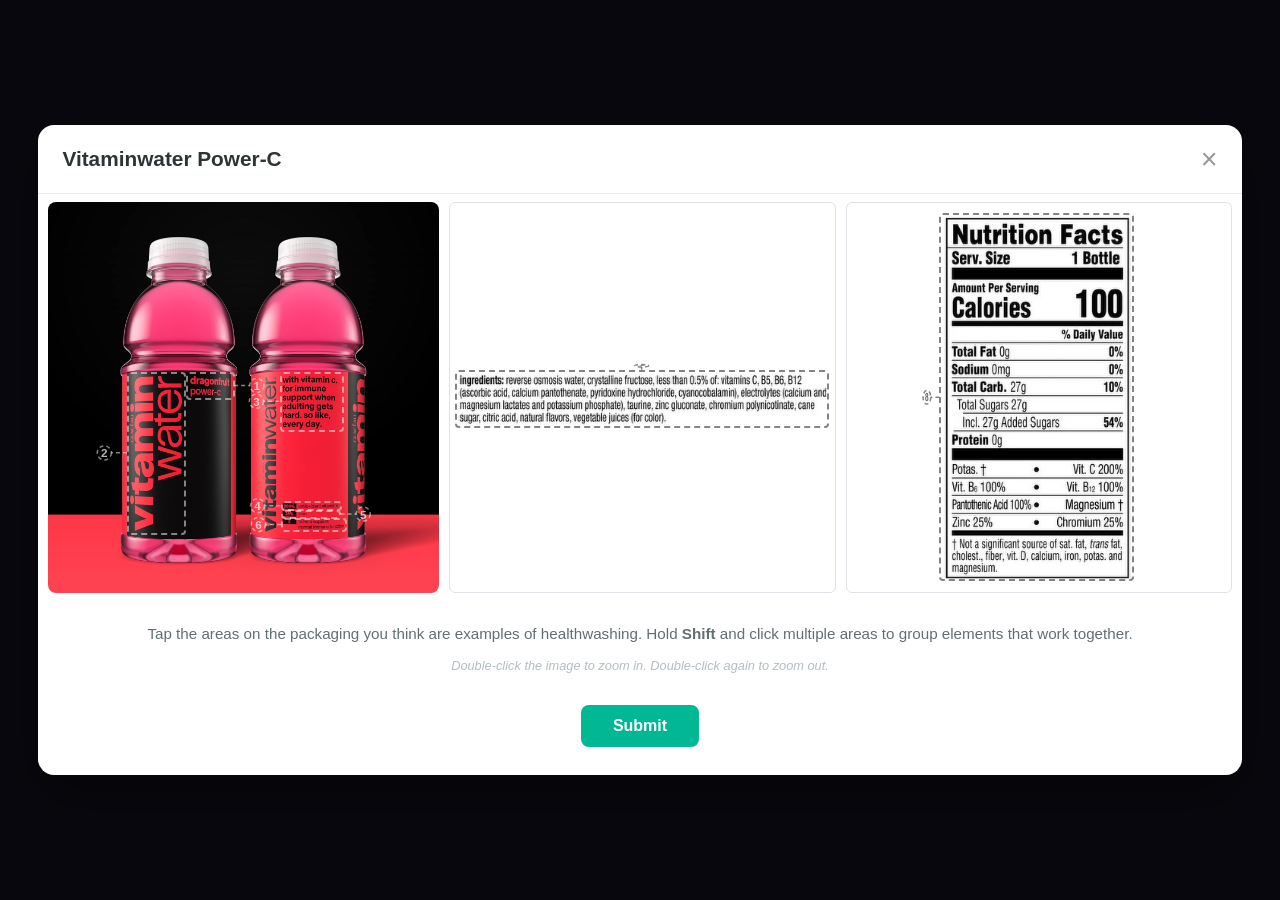
==== vitaminwater-modal.html @ a672d449 "added annotations for skinny pop and citation formatting" ====
<!DOCTYPE html>
<html lang="en">
<head>
  <meta charset="UTF-8">
  <meta name="viewport" content="width=device-width, initial-scale=1.0">
  <title>Vitaminwater Modal — Preserved Snapshot</title>
  <style>
    /* ─── VITAMINWATER MODAL — FROZEN SNAPSHOT — DO NOT EDIT ─── */
    * { margin: 0; padding: 0; box-sizing: border-box; }
    body {
      min-height: 100vh;
      font-family: 'Segoe UI', Tahoma, Geneva, Verdana, sans-serif;
      background: #1a1a2e;
      display: flex;
      justify-content: center;
      align-items: center;
    }

    .modal-overlay {
      position: fixed;
      top: 0; left: 0;
      width: 100%;
      height: 100%;
      background: rgba(0, 0, 0, 0.7);
      display: flex;
      justify-content: center;
      align-items: center;
      z-index: 1000;
      backdrop-filter: blur(4px);
      transition: opacity 0.3s ease;
    }
    .modal-overlay.hidden { display: none; }
    .hidden { display: none; }

    .modal-content {
      background: #ffffff;
      border-radius: 16px;
      width: 94%;
      max-width: 1400px;
      max-height: 90vh;
      display: flex;
      flex-direction: column;
      box-shadow: 0 20px 60px rgba(0, 0, 0, 0.4);
      animation: modal-enter 0.3s ease;
    }
    @keyframes modal-enter {
      from { opacity: 0; transform: translateY(30px) scale(0.95); }
      to { opacity: 1; transform: translateY(0) scale(1); }
    }

    .modal-header {
      display: flex;
      justify-content: space-between;
      align-items: center;
      padding: 20px 24px;
      border-bottom: 1px solid #e8e8e8;
    }
    .modal-header h2 { font-size: 1.3rem; color: #2d3436; font-weight: 700; }
    .modal-close-btn {
      background: none; border: none; font-size: 1.8rem;
      cursor: pointer; color: #999; line-height: 1; transition: color 0.2s;
    }
    .modal-close-btn:hover { color: #333; }

    .modal-body {
      padding: 16px 24px 24px;
      flex: 1 1 auto;
      min-height: 0;
      overflow-y: auto;
      margin-top: 8px;
    }
    .modal-body.hidden { display: none; }
    .modal-instructions { text-align: center; color: #636e72; font-size: 0.95rem; margin-bottom: 16px; }
    .modal-footer { padding: 16px 0 4px; display: flex; justify-content: center; }
    .btn {
      padding: 12px 32px; border: none; border-radius: 8px;
      font-size: 1rem; font-weight: 600; cursor: pointer; transition: all 0.2s ease;
    }
    .btn-submit { background: #00b894; color: white; }
    .btn-submit:hover { background: #00a381; transform: translateY(-1px); box-shadow: 0 4px 12px rgba(0, 184, 148, 0.4); }

    .images-row {
      display: flex;
      gap: 10px;
      align-items: stretch;
      flex-shrink: 0;
      user-select: none;
      -webkit-user-select: none;
      padding: 0 10px;
      margin-top: 8px;
      margin-bottom: 8px;
      overflow: hidden;
    }
    .modal-splitter {
      height: 6px; margin: 0 10px 4px; border-radius: 3px;
      background: linear-gradient(to right, #eceff1, #dfe6e9);
      cursor: row-resize; flex-shrink: 0;
    }
    .modal-splitter.hidden { display: none; }

    .extra-images { display: flex; gap: 10px; flex: 2; min-width: 0; }
    .extra-img-wrapper {
      position: relative; flex: 1; min-width: 0; overflow: hidden;
      border-radius: 6px; border: 1px solid #dee2e6; cursor: default;
      display: flex; align-items: center; justify-content: center;
    }
    .extra-img-wrapper.zoomed { cursor: grab; }
    .extra-img-wrapper.zoomed:active { cursor: grabbing; }
    .extra-img-wrapper.in-reveal .hotspot { pointer-events: none; }
    .extra-zoom-inner {
      position: relative; flex-shrink: 0; max-width: 100%; max-height: 100%;
      transition: transform 0.3s ease; transform-origin: center center;
    }
    .extra-zoom-inner img {
      width: 100%; height: auto; max-height: min(380px, 50vh);
      display: block; object-fit: contain; vertical-align: bottom;
      -webkit-user-drag: none; pointer-events: none;
    }
    .extra-zoom-inner .hotspot {
      position: absolute;
      border: 2px dashed rgba(80, 80, 80, 0.7);
      border-radius: 4px;
      background: transparent;
      cursor: pointer;
      transition: all 0.2s ease;
    }
    .extra-zoom-inner .hotspot.selected { background: rgba(231, 76, 60, 0.2); border-color: #e74c3c; border-style: solid; }
    .extra-zoom-inner .hotspot.grouping { background: rgba(142, 68, 173, 0.2); border: 2px dashed #8e44ad; animation: group-pulse 1s ease infinite; }
    .extra-zoom-inner .hotspot.grouped { background: rgba(142, 68, 173, 0.25); border: 2px solid #8e44ad; }
    .extra-zoom-inner .hotspot:hover,
    .extra-zoom-inner .hotspot.hovered,
    .extra-zoom-inner .hotspot.selected.hovered,
    .extra-zoom-inner .hotspot.grouped.hovered,
    .extra-zoom-inner .hotspot.selected.grouped.hovered {
      background: rgba(200, 170, 0, 0.25);
      border-color: rgba(180, 150, 0, 0.9);
    }
    .extra-zoom-inner .hotspot.selected.grouped {
      background: linear-gradient(135deg, rgba(231, 76, 60, 0.25) 50%, rgba(142, 68, 173, 0.25) 50%);
      border: 2px solid;
      border-image: linear-gradient(135deg, #e74c3c 50%, #8e44ad 50%) 1;
    }
    .extra-zoom-inner .leader-overlay {
      position: absolute; top: 0; left: 0; width: 100%; height: 100%;
      pointer-events: none; z-index: 2;
    }
    .extra-zoom-inner .leader-line { stroke: rgba(80, 80, 80, 0.7); }
    .extra-zoom-inner .leader-line.hovered { stroke: rgba(180, 150, 0, 0.9); }
    .extra-zoom-inner .leader-number circle { fill: transparent; stroke: rgba(80, 80, 80, 0.7); }
    .extra-zoom-inner .leader-number text { fill: rgba(60, 60, 60, 0.85); }
    .extra-zoom-inner .leader-number.hovered circle { stroke: rgba(180, 150, 0, 0.9); }
    .extra-zoom-inner .leader-number.hovered text { fill: rgba(150, 120, 0, 1); }
    .extra-zoom-inner .leader-line.grouping,
    .extra-zoom-inner .leader-line.grouped { stroke: #8e44ad; }
    .extra-zoom-inner .leader-number.grouping circle,
    .extra-zoom-inner .leader-number.grouped circle { fill: rgba(142, 68, 173, 0.45); stroke: #8e44ad; }
    .extra-zoom-inner .leader-number.grouping text,
    .extra-zoom-inner .leader-number.grouped text { fill: #fff; }

    .reasoning-area { margin-top: 16px; }
    .reasoning-entry { display: flex; align-items: flex-start; gap: 10px; margin-bottom: 10px; animation: reason-in 0.25s ease; }
    @keyframes reason-in { from { opacity: 0; transform: translateY(-8px); } to { opacity: 1; transform: translateY(0); } }
    .reasoning-entry .reason-label {
      flex-shrink: 0; width: 48px; height: 28px; border-radius: 14px;
      background: rgba(231, 76, 60, 0.15); border: 2px solid #e74c3c;
      color: #e74c3c; font-size: 0.75rem; font-weight: 700;
      display: flex; align-items: center; justify-content: center; margin-top: 4px;
    }
    .reasoning-entry textarea {
      flex: 1; background: #f8f9fa; border: 1px solid #dee2e6; border-radius: 6px;
      padding: 8px 10px; font-family: 'Segoe UI', sans-serif; font-size: 0.85rem;
      color: #2d3436; resize: vertical; min-height: 36px; max-height: 120px; transition: border-color 0.2s;
    }
    .reasoning-entry textarea:focus { outline: none; border-color: #e74c3c; }
    .reasoning-entry textarea::placeholder { color: #b2bec3; }
    .reasoning-entry.group-entry .reason-label {
      width: 48px; height: 28px; padding: 0 4px; border-radius: 14px;
      background: rgba(142, 68, 173, 0.15); border-color: #8e44ad; color: #8e44ad; font-size: 0.7rem; white-space: nowrap;
    }
    .reasoning-entry.group-entry textarea:focus { border-color: #8e44ad; }

    .zoom-hint { text-align: center; color: #b2bec3; font-size: 0.8rem; margin-bottom: 8px; font-style: italic; }
    .image-container {
      position: relative; flex: 1; min-width: 0; overflow: hidden;
      border-radius: 8px; cursor: default;
    }
    .image-container.zoomed { cursor: grab; }
    .image-container.zoomed:active { cursor: grabbing; }
    .image-container.in-reveal .hotspot { pointer-events: none; }
    .zoom-inner {
      position: relative;
      transition: transform 0.3s ease;
      transform-origin: center center;
      overflow: hidden;
    }
    .image-container img {
      width: 100%; height: auto; display: block;
      -webkit-user-drag: none; pointer-events: none;
    }
    .hotspot {
      position: absolute;
      border: 2px dashed rgba(255, 255, 255, 0.5);
      border-radius: 4px;
      cursor: pointer;
      transition: all 0.2s ease;
      background: transparent;
    }
    .hotspot.selected { background: rgba(231, 76, 60, 0.3); border: 2px solid #e74c3c; box-shadow: 0 0 8px rgba(231, 76, 60, 0.4); }
    .hotspot.reveal-highlight { box-shadow: 0 0 10px rgba(255, 220, 0, 0.8); }
    .hotspot.grouping { background: rgba(142, 68, 173, 0.2); border: 2px dashed #8e44ad; animation: group-pulse 1s ease infinite; }
    .hotspot.grouped { background: rgba(142, 68, 173, 0.25); border: 2px solid #8e44ad; box-shadow: 0 0 8px rgba(142, 68, 173, 0.4); }
    .hotspot.selected.grouped {
      background: linear-gradient(135deg, rgba(231, 76, 60, 0.25) 50%, rgba(142, 68, 173, 0.25) 50%);
      border: 2px solid;
      border-image: linear-gradient(135deg, #e74c3c 50%, #8e44ad 50%) 1;
      box-shadow: 0 0 6px rgba(231, 76, 60, 0.4), 0 0 12px rgba(142, 68, 173, 0.4);
    }
    .hotspot:hover,
    .hotspot.hovered,
    .hotspot.selected.hovered,
    .hotspot.grouped.hovered,
    .hotspot.selected.grouped.hovered {
      background: rgba(255, 255, 0, 0.15);
      border-color: rgba(255, 255, 0, 0.7);
    }
    @keyframes group-pulse {
      0%, 100% { border-color: #8e44ad; background: rgba(142, 68, 173, 0.15); }
      50% { border-color: #9b59b6; background: rgba(142, 68, 173, 0.35); }
    }
    .leader-overlay {
      position: absolute; top: 0; left: 0; width: 100%; height: 100%;
      pointer-events: none; overflow: visible; z-index: 40;
    }
    .leader-line { stroke: rgba(255, 255, 255, 0.5); stroke-width: 1.5; stroke-dasharray: 4 3; transition: stroke 0.2s ease; }
    .leader-line.hovered { stroke: rgba(255, 255, 0, 0.7); }
    .leader-line.selected { stroke: #e74c3c; }
    .leader-line.reveal-highlight { stroke: rgba(255, 220, 0, 0.95); }
    .leader-line.selected.grouped,
    .leader-line.grouping,
    .leader-line.grouped { stroke: #8e44ad; }
    .leader-number { pointer-events: auto; cursor: pointer; transition: all 0.2s ease; }
    .leader-number circle { fill: transparent; stroke: rgba(255, 255, 255, 0.5); stroke-width: 1.5; stroke-dasharray: 4 3; transition: all 0.2s ease; }
    .leader-number text { fill: rgba(255, 255, 255, 0.7); font-size: 3px; font-weight: 700; font-family: 'Segoe UI', sans-serif; text-anchor: middle; dominant-baseline: central; transition: fill 0.2s ease; }
    .leader-number.hovered circle { stroke: rgba(255, 255, 0, 0.7); }
    .leader-number.hovered text { fill: rgba(255, 255, 0, 0.9); }
    .leader-number.selected circle { fill: rgba(231, 76, 60, 0.5); stroke: #e74c3c; stroke-dasharray: none; }
    .leader-number.selected text { fill: #fff; }
    .leader-number.reveal-highlight circle { stroke: rgba(255, 220, 0, 0.95); }
    .leader-number.reveal-highlight text { fill: rgba(255, 220, 0, 1); }
    .leader-number.grouping circle { fill: rgba(142, 68, 173, 0.4); stroke: #8e44ad; stroke-dasharray: none; }
    .leader-number.grouping text { fill: #fff; }
    .leader-number.grouped circle { fill: rgba(142, 68, 173, 0.5); stroke: #8e44ad; stroke-dasharray: none; }
    .leader-number.grouped text { fill: #fff; }
    .leader-line.hovered { stroke: rgba(255, 255, 0, 0.9); }
    .leader-number.hovered circle { fill: rgba(255, 255, 0, 0.5); stroke: rgba(255, 255, 0, 0.9); }
    .leader-number.hovered text { fill: rgba(255, 255, 0, 1); }
    .leader-number.selected.grouped circle { fill: rgba(142, 68, 173, 0.4); stroke: #e74c3c; stroke-dasharray: none; }
    .leader-number.selected.grouped text { fill: #fff; }

    .reveal-columns { display: flex; gap: 16px; margin-top: 16px; }
    .reveal-col { flex: 1; min-width: 0; }
    .reveal-col-title { font-size: 0.8rem; font-weight: 700; text-transform: uppercase; letter-spacing: 0.5px; padding-bottom: 8px; margin-bottom: 10px; border-bottom: 2px solid #e8e8e8; }
    .reveal-col-title.user-title { color: #e74c3c; border-color: #e74c3c; }
    .reveal-col-title.our-title { color: #0984e3; border-color: #0984e3; }
    .reveal-entry { display: flex; align-items: flex-start; gap: 10px; padding: 10px 12px; margin-bottom: 8px; border-radius: 8px; background: #f8f9fa; border: 1px solid #eee; cursor: default; transition: background 0.2s ease, border-color 0.2s ease; }
    .reveal-entry:hover { background: #fffde7; border-color: #f0e68c; }
    .reveal-entry-label { flex-shrink: 0; width: 48px; height: 28px; border-radius: 14px; background: rgba(231, 76, 60, 0.12); border: 2px solid #e74c3c; color: #e74c3c; font-size: 0.75rem; font-weight: 700; display: flex; align-items: center; justify-content: center; }
    .reveal-col:last-child .reveal-entry-label { background: rgba(9, 132, 227, 0.1); border-color: #0984e3; color: #0984e3; }
    .reveal-entry-label.group { width: 48px; min-width: 48px; padding: 0 4px; font-size: 0.7rem; background: rgba(142, 68, 173, 0.12); border-color: #8e44ad; color: #8e44ad; }
    .reveal-col:last-child .reveal-entry-label.group { background: rgba(9, 132, 227, 0.08); border-color: #0984e3; color: #0984e3; }
    .reveal-entry-text { flex: 1; min-width: 0; }
    .reveal-entry-text p { color: #2d3436; font-size: 0.85rem; line-height: 1.5; margin: 0; }
    .reveal-entry-text .no-reason { color: #b2bec3; font-style: italic; }
    .reveal-citation { display: inline-block; margin-top: 6px; font-size: 0.78rem; color: #0984e3; text-decoration: none; font-weight: 600; }
    .reveal-citation:hover { text-decoration: underline; }
    .reveal-citation-dropdown { margin-top: 8px; }
    .reveal-citation-toggle { background: none; border: none; padding: 0; font-size: 0.82rem; color: #636e72; cursor: pointer; display: flex; align-items: center; gap: 4px; }
    .reveal-citation-toggle:hover { color: #0984e3; }
    .reveal-citation-toggle .arrow { transition: transform 0.2s; }
    .reveal-citation-dropdown.expanded .reveal-citation-toggle .arrow { transform: rotate(90deg); }
    .reveal-citation-content { display: none; margin-top: 6px; padding-left: 14px; font-size: 0.72rem; color: #636e72; line-height: 1.5; }
    .reveal-citation-dropdown.expanded .reveal-citation-content { display: block; }
    .reveal-citation-content a { color: #0984e3; text-decoration: none; }
    .reveal-citation-content a:hover { text-decoration: underline; }
    .reveal-empty { color: #636e72; font-size: 0.85rem; text-align: center; padding: 16px 0; font-style: italic; }
    .reveal-summary { background: #fff3e0; border-left: 4px solid #e17055; border-radius: 8px; padding: 14px 18px; margin-top: 16px; margin-bottom: 8px; font-size: 0.9rem; color: #2d3436; line-height: 1.5; }
  </style>
</head>
<body>
  <p id="closed-message" class="hidden" style="position:fixed;top:50%;left:50%;transform:translate(-50%,-50%);color:#fff;font-size:1.1rem;">Modal closed. <a href="vitaminwater-modal.html" style="color:#00b894;">Refresh</a> to reopen.</p>
  <div id="product-modal" class="modal-overlay">
    <div class="modal-content">
      <div class="modal-header">
        <h2 id="modal-product-name">Vitaminwater Power-C</h2>
        <button id="modal-close" class="modal-close-btn">&times;</button>
      </div>
      <div class="images-row">
        <div id="image-container" class="image-container">
          <div id="zoom-inner" class="zoom-inner">
            <img id="modal-image" src="assets/products/vitaminwater/71EdjN9TJKL._SL1500_.jpg" alt="Product packaging" />
          </div>
        </div>
        <div id="extra-images" class="extra-images"></div>
      </div>
      <div id="modal-splitter" class="modal-splitter hidden"></div>
      <div id="phase-select" class="modal-body">
        <p class="modal-instructions">Tap the areas on the packaging you think are examples of healthwashing. Hold <strong>Shift</strong> and click multiple areas to group elements that work together.</p>
        <p class="zoom-hint">Double-click the image to zoom in. Double-click again to zoom out.</p>
        <div id="reasoning-area" class="reasoning-area"></div>
        <div class="modal-footer">
          <button id="btn-submit" class="btn btn-submit">Submit</button>
        </div>
      </div>
      <div id="phase-reveal" class="modal-body hidden">
        <div class="reveal-columns">
          <div class="reveal-col">
            <div class="reveal-col-title user-title">Your Analysis</div>
            <div id="reveal-user" class="reveal-col-body"></div>
          </div>
          <div class="reveal-col">
            <div class="reveal-col-title our-title">Our Analysis</div>
            <div id="reveal-ours" class="reveal-col-body"></div>
          </div>
        </div>
        <div id="reveal-summary" class="reveal-summary"></div>
        <div class="modal-footer">
          <button id="btn-continue" class="btn btn-submit">Close</button>
        </div>
      </div>
    </div>
  </div>

  <script>
    /* ─── VITAMINWATER MODAL — FROZEN SNAPSHOT — DO NOT EDIT ─── */
    (function() {
      const productData = {
        id: 'vitaminwater',
        name: 'Vitaminwater Power-C',
        images: {
          front: 'assets/products/vitaminwater/71EdjN9TJKL._SL1500_.jpg',
          ingredients: 'assets/products/vitaminwater/00786162010001_577.jpeg',
          nutrition: 'assets/products/vitaminwater/00786162010001_874.jpeg'
        },
        ourPicks: [3, 4, 5, 6, 7, 8],
        explanations: {
          3: '"Immune support" is a structure/function claim that doesn\'t require FDA pre-market approval, letting Vitaminwater highlight added vitamins without independent verification, drawing attention to select nutrients rather than the drink\'s overall nutritional content.',
          5: '"Antioxidant" functions as a buzzword here. Vitamin C is already an antioxidant, so the phrase creates a stronger health impression without actually adding new information.',
          6: 'The smiley face paired with "helps support normal immune function" visually reinforces a vague, unquantifiable claim, showing the product relies on positive connotations rather than scientific validation.',
          7: 'Fancy technical terms like "reverse osmosis water" and "crystalline fructose" for simple ingredients like water and sugar add confusion and imply sophistication, further obscuring the nutritional landscape.'
        },
        ourGroups: [{
          ids: [4, 5, 8],
          explanation: 'Prominent micronutrient labeling draws away from primary nutritional content — 27g of carbs, all added sugar (54% DV) — creating a health halo where consumers see the drink as healthy despite high sugar.'
        }],
        citations: { 3: 'https://www.fda.gov/regulatory-information/search-fda-guidance-documents/small-entity-compliance-guide-structurefunction-claims' },
        summary: ''
      };

      const hotspotsData = {
        front: [
          { id: 'dragonfruit-power-c', left: 35.1, top: 43.3, width: 12.5, height: 7.2 },
          { id: 'vitamin-water', left: 20.2, top: 43.3, width: 15.1, height: 41.7 },
          { id: 'immune-support', left: 59.1, top: 43.3, width: 16.5, height: 15.3 },
          { id: 'vitamin-c', left: 59.4, top: 76.4, width: 15.6, height: 2.5 },
          { id: 'zinc', left: 59.4, top: 78.7, width: 15.4, height: 2.2 },
          { id: 'immune function', left: 59.6, top: 80.6, width: 16.8, height: 3.7 }
        ],
        ingredients: [{ id: 'ingredients', left: 1.3, top: 9.7, width: 97.2, height: 82.8 }],
        nutrition: [{ id: 'nutrition', left: 3.9, top: 1.3, width: 90.4, height: 97 }]
      };

      const state = {
        selectedHotspots: new Set(),
        individualSelections: new Set(),
        userReasons: {},
        selectionGroups: [],
        pendingGroup: [],
        groupCounter: 0,
        hotspotGroupMap: {},
        allHotspotRefs: [],
        inReveal: false,
        zoomed: false,
        panState: null,
        imagesRowNaturalHeight: null
      };

      const modalEl = document.getElementById('product-modal');
      const modalNameEl = document.getElementById('modal-product-name');
      const modalCloseBtn = document.getElementById('modal-close');
      const phaseSelect = document.getElementById('phase-select');
      const phaseReveal = document.getElementById('phase-reveal');
      const imageContainer = document.getElementById('image-container');
      const imagesRow = document.querySelector('.images-row');
      const splitter = document.getElementById('modal-splitter');
      const modalImage = document.getElementById('modal-image');
      const btnSubmit = document.getElementById('btn-submit');
      const btnContinue = document.getElementById('btn-continue');
      const revealUser = document.getElementById('reveal-user');
      const revealOurs = document.getElementById('reveal-ours');
      const revealSummary = document.getElementById('reveal-summary');
      const reasoningArea = document.getElementById('reasoning-area');

      function setupZoom() {
        const inner = document.getElementById('zoom-inner');
        imageContainer.addEventListener('dblclick', (e) => {
          e.preventDefault();
          if (e.target.closest('.hotspot')) return;
          state.zoomed = !state.zoomed;
          if (state.zoomed) {
            const rect = imageContainer.getBoundingClientRect();
            inner.style.transformOrigin = `${(e.clientX - rect.left) / rect.width * 100}% ${(e.clientY - rect.top) / rect.height * 100}%`;
            inner.style.transform = 'scale(2.5)';
            imageContainer.classList.add('zoomed');
          } else {
            inner.style.transform = 'scale(1)';
            inner.style.transformOrigin = 'center center';
            imageContainer.classList.remove('zoomed');
          }
        });
        imageContainer.addEventListener('mousedown', (e) => {
          if (!state.zoomed || e.target.closest('.hotspot')) return;
          e.preventDefault();
          state.panState = { startX: e.clientX, startY: e.clientY, origOrigin: inner.style.transformOrigin };
        });
        window.addEventListener('mousemove', (e) => {
          if (!state.panState) return;
          const rect = imageContainer.getBoundingClientRect();
          const dx = (e.clientX - state.panState.startX) / rect.width * 100;
          const dy = (e.clientY - state.panState.startY) / rect.height * 100;
          const orig = state.panState.origOrigin.split(' ');
          inner.style.transformOrigin = `${parseFloat(orig[0]) - dx}% ${parseFloat(orig[1]) - dy}%`;
          state.panState.startX = e.clientX;
          state.panState.startY = e.clientY;
          state.panState.origOrigin = inner.style.transformOrigin;
        });
        window.addEventListener('mouseup', () => { state.panState = null; });
      }

      function setupExtraZoom(wrapper, inner) {
        let zoomed = false, panState = null;
        wrapper.addEventListener('dblclick', (e) => {
          e.preventDefault();
          if (e.target.closest('.hotspot')) return;
          zoomed = !zoomed;
          if (zoomed) {
            const rect = wrapper.getBoundingClientRect();
            inner.style.transformOrigin = `${(e.clientX - rect.left) / rect.width * 100}% ${(e.clientY - rect.top) / rect.height * 100}%`;
            inner.style.transform = 'scale(2.5)';
            wrapper.classList.add('zoomed');
          } else {
            inner.style.transform = 'scale(1)';
            inner.style.transformOrigin = 'center center';
            wrapper.classList.remove('zoomed');
          }
        });
        wrapper.addEventListener('mousedown', (e) => {
          if (!zoomed || e.target.closest('.hotspot')) return;
          e.preventDefault();
          panState = { startX: e.clientX, startY: e.clientY, origOrigin: inner.style.transformOrigin };
        });
        const onMove = (e) => {
          if (!panState) return;
          const rect = wrapper.getBoundingClientRect();
          const dx = (e.clientX - panState.startX) / rect.width * 100;
          const dy = (e.clientY - panState.startY) / rect.height * 100;
          const orig = panState.origOrigin.split(' ');
          inner.style.transformOrigin = `${parseFloat(orig[0]) - dx}% ${parseFloat(orig[1]) - dy}%`;
          panState.startX = e.clientX;
          panState.startY = e.clientY;
          panState.origOrigin = inner.style.transformOrigin;
        };
        window.addEventListener('mousemove', onMove);
        window.addEventListener('mouseup', () => { panState = null; });
      }

      function buildHotspots(hotspots) {
        const zoomInner = document.getElementById('zoom-inner');
        zoomInner.querySelectorAll('.hotspot').forEach(el => el.remove());
        const oldSvg = zoomInner.querySelector('.leader-overlay');
        if (oldSvg) oldSvg.remove();
        state.zoomed = false;
        zoomInner.style.transform = 'scale(1)';
        zoomInner.style.transformOrigin = 'center center';
        imageContainer.classList.remove('zoomed');

        const NS = 'http://www.w3.org/2000/svg';
        const svg = document.createElementNS(NS, 'svg');
        svg.classList.add('leader-overlay');
        svg.setAttribute('viewBox', '0 0 100 100');
        svg.setAttribute('preserveAspectRatio', 'none');
        const r = 1.8, lineLen = 4, placed = [];

        hotspots.forEach((hs, index) => {
          const div = document.createElement('div');
          div.className = 'hotspot';
          div.dataset.id = hs.id;
          div.style.cssText = `left:${hs.left}%;top:${hs.top}%;width:${hs.width}%;height:${hs.height}%`;
          div.addEventListener('click', (e) => { if (!state.inReveal) { e.stopPropagation(); handleHotspotClick(hs.id, index, e); } });
          div.addEventListener('mouseenter', () => {
            if (state.inReveal) return;
            const ln = svg.querySelector(`.leader-line[data-index="${index}"]`);
            const nm = svg.querySelector(`.leader-number[data-index="${index}"]`);
            if (ln) ln.classList.add('hovered');
            if (nm) nm.classList.add('hovered');
          });
          div.addEventListener('mouseleave', () => {
            const ln = svg.querySelector(`.leader-line[data-index="${index}"]`);
            const nm = svg.querySelector(`.leader-number[data-index="${index}"]`);
            if (ln) ln.classList.remove('hovered');
            if (nm) nm.classList.remove('hovered');
          });
          zoomInner.appendChild(div);
          state.allHotspotRefs.push({ id: hs.id, el: div, container: zoomInner });

          const cx = hs.left + hs.width / 2, cy = hs.top + hs.height / 2;
          const candidates = [
            { nx: hs.left - lineLen - r, ny: cy, lx: hs.left, ly: cy },
            { nx: hs.left + hs.width + lineLen + r, ny: cy, lx: hs.left + hs.width, ly: cy },
            { nx: cx, ny: hs.top - lineLen - r, lx: cx, ly: hs.top },
            { nx: cx, ny: hs.top + hs.height + lineLen + r, lx: cx, ly: hs.top + hs.height }
          ];
          let best = null, bestScore = -Infinity;
          for (const c of candidates) {
            if (c.nx < 1 || c.nx > 99 || c.ny < 1 || c.ny > 99) continue;
            let score = 0;
            for (const other of hotspots) {
              if (c.nx > other.left - r && c.nx < other.left + other.width + r && c.ny > other.top - r && c.ny < other.top + other.height + r) score -= 10;
            }
            for (const p of placed) {
              const dist = Math.sqrt((c.nx - p.x) ** 2 + (c.ny - p.y) ** 2);
              if (dist < 4) score -= (4 - dist) * 3;
            }
            if (best === null || score > bestScore) { best = c; bestScore = score; }
          }
          if (!best) best = candidates[0];
          placed.push({ x: best.nx, y: best.ny });
          const dx = best.nx - best.lx, dy = best.ny - best.ly;
          const dist = Math.sqrt(dx * dx + dy * dy);
          const endX = dist > 0 ? best.nx - (dx / dist) * r : best.nx;
          const endY = dist > 0 ? best.ny - (dy / dist) * r : best.ny;

          const line = document.createElementNS(NS, 'line');
          line.classList.add('leader-line');
          line.dataset.index = index;
          line.setAttribute('x1', best.lx);
          line.setAttribute('y1', best.ly);
          line.setAttribute('x2', endX);
          line.setAttribute('y2', endY);
          line.setAttribute('vector-effect', 'non-scaling-stroke');
          svg.appendChild(line);

          const g = document.createElementNS(NS, 'g');
          g.classList.add('leader-number');
          g.dataset.index = index;
          g.dataset.id = hs.id;
          const circle = document.createElementNS(NS, 'circle');
          circle.setAttribute('cx', best.nx);
          circle.setAttribute('cy', best.ny);
          circle.setAttribute('r', r);
          circle.setAttribute('vector-effect', 'non-scaling-stroke');
          g.appendChild(circle);
          const text = document.createElementNS(NS, 'text');
          text.setAttribute('x', best.nx);
          text.setAttribute('y', best.ny);
          text.textContent = index + 1;
          text.setAttribute('vector-effect', 'non-scaling-stroke');
          g.appendChild(text);
          g.addEventListener('click', (e) => { if (!state.inReveal) { e.stopPropagation(); handleHotspotClick(hs.id, index, e); } });
          svg.appendChild(g);
        });
        zoomInner.appendChild(svg);
      }

      function buildExtraHotspots(wrapper, hotspots) {
        const NS = 'http://www.w3.org/2000/svg';
        const svg = document.createElementNS(NS, 'svg');
        svg.classList.add('leader-overlay');
        svg.setAttribute('viewBox', '0 0 100 100');
        svg.setAttribute('preserveAspectRatio', 'none');
        const r = 1.8, lineLen = 4, placed = [];
        const globalOffset = state.allHotspotRefs.length;

        hotspots.forEach((h, i) => {
          const globalIdx = globalOffset + i;
          const div = document.createElement('div');
          div.className = 'hotspot';
          div.dataset.id = h.id;
          div.dataset.globalIdx = globalIdx;
          div.style.cssText = `left:${h.left}%;top:${h.top}%;width:${h.width}%;height:${h.height}%`;
          div.addEventListener('click', (e) => { if (!state.inReveal) { e.stopPropagation(); handleHotspotClick(h.id, globalIdx, e); } });
          div.addEventListener('mouseenter', () => {
            if (state.inReveal) return;
            const ln = svg.querySelector(`.leader-line[data-index="${globalIdx}"]`);
            const nm = svg.querySelector(`.leader-number[data-index="${globalIdx}"]`);
            if (ln) ln.classList.add('hovered');
            if (nm) nm.classList.add('hovered');
          });
          div.addEventListener('mouseleave', () => {
            const ln = svg.querySelector(`.leader-line[data-index="${globalIdx}"]`);
            const nm = svg.querySelector(`.leader-number[data-index="${globalIdx}"]`);
            if (ln) ln.classList.remove('hovered');
            if (nm) nm.classList.remove('hovered');
          });
          wrapper.appendChild(div);
          state.allHotspotRefs.push({ id: h.id, el: div, svg, container: wrapper });

          const cx = h.left + h.width / 2, cy = h.top + h.height / 2;
          const candidates = [
            { nx: h.left - lineLen - r, ny: cy, lx: h.left, ly: cy },
            { nx: h.left + h.width + lineLen + r, ny: cy, lx: h.left + h.width, ly: cy },
            { nx: cx, ny: h.top - lineLen - r, lx: cx, ly: h.top },
            { nx: cx, ny: h.top + h.height + lineLen + r, lx: cx, ly: h.top + h.height }
          ];
          let best = null, bestScore = -Infinity;
          for (const c of candidates) {
            if (c.nx < 1 || c.nx > 99 || c.ny < 1 || c.ny > 99) continue;
            let score = 0;
            for (const other of hotspots) {
              if (c.nx > other.left - r && c.nx < other.left + other.width + r && c.ny > other.top - r && c.ny < other.top + other.height + r) score -= 10;
            }
            for (const p of placed) {
              const dist = Math.sqrt((c.nx - p.x) ** 2 + (c.ny - p.y) ** 2);
              if (dist < 4) score -= (4 - dist) * 3;
            }
            if (best === null || score > bestScore) { best = c; bestScore = score; }
          }
          if (!best) best = candidates[0];
          placed.push({ x: best.nx, y: best.ny });
          const dx = best.nx - best.lx, dy = best.ny - best.ly;
          const dist = Math.sqrt(dx * dx + dy * dy);
          const endX = dist > 0 ? best.nx - (dx / dist) * r : best.nx;
          const endY = dist > 0 ? best.ny - (dy / dist) * r : best.ny;

          const line = document.createElementNS(NS, 'line');
          line.classList.add('leader-line');
          line.dataset.index = globalIdx;
          line.setAttribute('x1', best.lx);
          line.setAttribute('y1', best.ly);
          line.setAttribute('x2', endX);
          line.setAttribute('y2', endY);
          line.setAttribute('vector-effect', 'non-scaling-stroke');
          svg.appendChild(line);

          const g = document.createElementNS(NS, 'g');
          g.classList.add('leader-number');
          g.dataset.index = globalIdx;
          g.dataset.id = h.id;
          const circle = document.createElementNS(NS, 'circle');
          circle.setAttribute('cx', best.nx);
          circle.setAttribute('cy', best.ny);
          circle.setAttribute('r', r);
          circle.setAttribute('vector-effect', 'non-scaling-stroke');
          g.appendChild(circle);
          const text = document.createElementNS(NS, 'text');
          text.setAttribute('x', best.nx);
          text.setAttribute('y', best.ny);
          text.textContent = globalIdx + 1;
          text.setAttribute('vector-effect', 'non-scaling-stroke');
          g.appendChild(text);
          g.addEventListener('click', (e) => { if (!state.inReveal) { e.stopPropagation(); handleHotspotClick(h.id, globalIdx, e); } });
          svg.appendChild(g);
        });
        wrapper.appendChild(svg);
      }

      function buildExtraImages(images, hs) {
        const container = document.getElementById('extra-images');
        container.innerHTML = '';
        const pairs = [
          { src: images.ingredients, hotspots: hs.ingredients || [] },
          { src: images.nutrition, hotspots: hs.nutrition || [] }
        ];
        pairs.forEach(({ src, hotspots }) => {
          if (!src) return;
          const wrapper = document.createElement('div');
          wrapper.className = 'extra-img-wrapper';
          const inner = document.createElement('div');
          inner.className = 'extra-zoom-inner';
          const img = document.createElement('img');
          img.src = src;
          img.alt = 'Product info';
          inner.appendChild(img);
          wrapper.appendChild(inner);
          if (hotspots.length) buildExtraHotspots(inner, hotspots);
          setupExtraZoom(wrapper, inner);
          container.appendChild(wrapper);
        });
      }

      function handleHotspotClick(id, globalIdx, event) {
        if (event.shiftKey) {
          handleGroupClick(id, globalIdx);
        } else {
          finalizePendingGroup();
          handleIndividualClick(id, globalIdx);
        }
      }

      function handleGroupClick(id, globalIdx) {
        const pendingIdx = state.pendingGroup.indexOf(id);
        if (pendingIdx >= 0) {
          state.pendingGroup.splice(pendingIdx, 1);
          if (!state.individualSelections.has(id)) state.selectedHotspots.delete(id);
          updateHotspotVisual(id, globalIdx);
          return;
        }
        if (state.hotspotGroupMap[id]) removeFromGroup(id);
        state.pendingGroup.push(id);
        state.selectedHotspots.add(id);
        updateHotspotVisual(id, globalIdx);
      }

      function handleIndividualClick(id, globalIdx) {
        const isIndividual = state.individualSelections.has(id);
        if (isIndividual) {
          state.individualSelections.delete(id);
          removeReasoningInput(id);
          if (!state.hotspotGroupMap[id] && !state.pendingGroup.includes(id)) state.selectedHotspots.delete(id);
        } else {
          state.individualSelections.add(id);
          state.selectedHotspots.add(id);
          addReasoningInput(id, globalIdx);
        }
        updateHotspotVisual(id, globalIdx);
      }

      function finalizePendingGroup() {
        if (state.pendingGroup.length === 0) return;
        const pending = [...state.pendingGroup];
        state.pendingGroup = [];
        if (pending.length === 1) {
          const id = pending[0];
          const gi = state.allHotspotRefs.findIndex(r => r.id === id);
          if (!state.individualSelections.has(id)) {
            state.individualSelections.add(id);
            addReasoningInput(id, gi);
          }
          updateHotspotVisual(id, gi);
        } else {
          const groupKey = `group-${state.groupCounter++}`;
          const group = { ids: [...pending], key: groupKey };
          state.selectionGroups.push(group);
          for (const gid of group.ids) {
            state.hotspotGroupMap[gid] = groupKey;
            const gi = state.allHotspotRefs.findIndex(r => r.id === gid);
            updateHotspotVisual(gid, gi);
          }
          addGroupReasoningInput(group);
        }
      }

      function updateHotspotVisual(id, globalIdx) {
        const ref = state.allHotspotRefs[globalIdx];
        if (!ref) return;
        const isIndividual = state.individualSelections.has(id);
        const isGrouped = !!state.hotspotGroupMap[id];
        const isPending = state.pendingGroup.includes(id);
        ref.el.classList.remove('selected', 'grouping', 'grouped');
        if (isPending) ref.el.classList.add('grouping');
        if (isGrouped) ref.el.classList.add('grouped');
        if (isIndividual) ref.el.classList.add('selected');
        const svg = ref.container.querySelector('.leader-overlay');
        if (!svg) return;
        const line = svg.querySelector(`.leader-line[data-index="${globalIdx}"]`);
        const numG = svg.querySelector(`.leader-number[data-index="${globalIdx}"]`);
        for (const el of [line, numG]) {
          if (!el) continue;
          el.classList.remove('selected', 'grouping', 'grouped');
          if (isPending) el.classList.add('grouping');
          if (isGrouped) el.classList.add('grouped');
          if (isIndividual) el.classList.add('selected');
        }
      }

      function removeFromGroup(id) {
        const groupKey = state.hotspotGroupMap[id];
        if (!groupKey) return;
        const groupIdx = state.selectionGroups.findIndex(g => g.key === groupKey);
        if (groupIdx < 0) return;
        const group = state.selectionGroups[groupIdx];
        group.ids = group.ids.filter(gid => gid !== id);
        delete state.hotspotGroupMap[id];
        if (!state.individualSelections.has(id)) state.selectedHotspots.delete(id);
        const savedReason = state.userReasons[groupKey];
        removeReasoningInput(groupKey);
        if (group.ids.length <= 1) {
          if (group.ids.length === 1) {
            const remainId = group.ids[0];
            delete state.hotspotGroupMap[remainId];
            const ri = state.allHotspotRefs.findIndex(r => r.id === remainId);
            if (!state.individualSelections.has(remainId)) {
              state.individualSelections.add(remainId);
              state.selectedHotspots.add(remainId);
              addReasoningInput(remainId, ri);
            }
            updateHotspotVisual(remainId, ri);
          }
          state.selectionGroups.splice(groupIdx, 1);
        } else {
          state.userReasons[groupKey] = savedReason;
          addGroupReasoningInput(group);
        }
        const gi = state.allHotspotRefs.findIndex(r => r.id === id);
        updateHotspotVisual(id, gi);
      }

      function addGroupReasoningInput(group) {
        const entry = document.createElement('div');
        entry.className = 'reasoning-entry group-entry';
        entry.dataset.id = group.key;
        const nums = group.ids.map(gid => state.allHotspotRefs.findIndex(r => r.id === gid) + 1).sort((a,b)=>a-b);
        const minIdx = Math.min(...nums) - 1;
        entry.dataset.order = minIdx;
        const label = document.createElement('span');
        label.className = 'reason-label group-label';
        label.textContent = nums.join('+');
        const textarea = document.createElement('textarea');
        textarea.placeholder = 'How do these elements work together to mislead?';
        textarea.rows = 2;
        textarea.value = state.userReasons[group.key] || '';
        textarea.addEventListener('input', () => { state.userReasons[group.key] = textarea.value; });
        entry.appendChild(label);
        entry.appendChild(textarea);
        const existing = reasoningArea.querySelectorAll('.reasoning-entry');
        let inserted = false;
        for (const el of existing) {
          if (Number(el.dataset.order) > minIdx) {
            reasoningArea.insertBefore(entry, el);
            inserted = true;
            break;
          }
        }
        if (!inserted) reasoningArea.appendChild(entry);
      }

      function addReasoningInput(id, index) {
        const entry = document.createElement('div');
        entry.className = 'reasoning-entry';
        entry.dataset.id = id;
        entry.dataset.order = index;
        const label = document.createElement('span');
        label.className = 'reason-label';
        label.textContent = index + 1;
        const textarea = document.createElement('textarea');
        textarea.placeholder = 'Why do you think this is healthwashing?';
        textarea.rows = 1;
        textarea.value = state.userReasons[id] || '';
        textarea.addEventListener('input', () => { state.userReasons[id] = textarea.value; });
        entry.appendChild(label);
        entry.appendChild(textarea);
        const existing = reasoningArea.querySelectorAll('.reasoning-entry');
        let inserted = false;
        for (const el of existing) {
          if (Number(el.dataset.order) > index) {
            reasoningArea.insertBefore(entry, el);
            inserted = true;
            break;
          }
        }
        if (!inserted) reasoningArea.appendChild(entry);
      }

      function removeReasoningInput(id) {
        const entry = reasoningArea.querySelector(`.reasoning-entry[data-id="${id}"]`);
        if (entry) entry.remove();
        delete state.userReasons[id];
      }

      function submitSelections() {
        finalizePendingGroup();
        state.inReveal = true;
        imageContainer.classList.add('in-reveal');
        document.querySelectorAll('.extra-img-wrapper').forEach(w => w.classList.add('in-reveal'));
        buildRevealUser();
        buildRevealOurs();
        if (productData.summary) {
          revealSummary.innerHTML = productData.summary;
          revealSummary.style.display = '';
        } else {
          revealSummary.style.display = 'none';
        }
        phaseSelect.classList.add('hidden');
        phaseReveal.classList.remove('hidden');
        setTimeout(() => {
          const body = phaseReveal;
          const hasOverflow = body && body.scrollHeight > body.clientHeight;
          if (splitter) splitter.classList.toggle('hidden', !hasOverflow);
        }, 50);
      }

      function buildRevealUser() {
        revealUser.innerHTML = '';
        const entries = [];
        for (const id of state.individualSelections) {
          const globalIdx = state.allHotspotRefs.findIndex(r => r.id === id);
          const num = globalIdx + 1;
          const reason = state.userReasons[id] || '';
          entries.push({ nums: [num], reason, sortKey: num });
        }
        for (const group of state.selectionGroups) {
          const nums = group.ids.map(gid => state.allHotspotRefs.findIndex(r => r.id === gid) + 1).sort((a,b)=>a-b);
          entries.push({ nums, reason: state.userReasons[group.key] || '', sortKey: Math.min(...nums), isGroup: true });
        }
        entries.sort((a, b) => a.sortKey - b.sortKey);
        if (entries.length === 0) {
          revealUser.innerHTML = '<p class="reveal-empty">You didn\'t select any areas — no worries, take a look at what we found.</p>';
          return;
        }
        entries.forEach(entry => {
          const el = document.createElement('div');
          el.className = 'reveal-entry';
          el.dataset.nums = entry.nums.join(',');
          const label = document.createElement('span');
          label.className = 'reveal-entry-label' + (entry.isGroup ? ' group' : '');
          label.textContent = entry.nums.join('+');
          const text = document.createElement('div');
          text.className = 'reveal-entry-text';
          text.innerHTML = entry.reason ? `<p>${entry.reason}</p>` : '<p class="no-reason">No reasoning provided</p>';
          el.appendChild(label);
          el.appendChild(text);
          el.addEventListener('mouseenter', () => highlightRevealHotspots(entry.nums, true));
          el.addEventListener('mouseleave', () => highlightRevealHotspots(entry.nums, false));
          revealUser.appendChild(el);
        });
      }

      function buildRevealOurs() {
        revealOurs.innerHTML = '';
        const entries = [];
        const individualPicks = new Set(productData.ourPicks || []);
        const ourGroups = productData.ourGroups || [];
        for (const num of individualPicks) {
          const explanation = productData.explanations?.[num] || '';
          if (!explanation) continue;
          entries.push({ nums: [num], explanation, citation: productData.citations?.[num] || '', sortKey: num });
        }
        for (const group of ourGroups) {
          entries.push({ nums: [...group.ids].sort((a,b)=>a-b), explanation: group.explanation, citation: group.citation || '', citationMla: group.citationMla || '', sortKey: Math.min(...group.ids), isGroup: true });
        }
        entries.sort((a, b) => a.sortKey - b.sortKey);
        if (entries.length === 0) {
          revealOurs.innerHTML = '<p class="reveal-empty">No annotations for this product yet.</p>';
          return;
        }
        entries.forEach(entry => {
          const el = document.createElement('div');
          el.className = 'reveal-entry';
          el.dataset.nums = entry.nums.join(',');
          const label = document.createElement('span');
          label.className = 'reveal-entry-label' + (entry.isGroup ? ' group' : '');
          label.textContent = entry.nums.join('+');
          const text = document.createElement('div');
          text.className = 'reveal-entry-text';
          let html = `<p>${entry.explanation}</p>`;
          if (entry.citation || entry.citationMla) {
            let citationHtml = '';
            if (entry.citationMla) {
              const mlaText = entry.citation
                ? entry.citationMla.replace(entry.citation, '\x00LINK\x00')
                : entry.citationMla;
              const parts = mlaText.split('\x00LINK\x00');
              citationHtml = parts[0] + (entry.citation ? `<a href="${entry.citation}" target="_blank" rel="noopener">${entry.citation}</a>` : '') + (parts[1] || '');
            } else {
              citationHtml = `<a href="${entry.citation}" target="_blank" rel="noopener">${entry.citation}</a>`;
            }
            html += `
            <div class="reveal-citation-dropdown">
              <button class="reveal-citation-toggle" type="button">
                <span class="arrow">▸</span> Citation
              </button>
              <div class="reveal-citation-content">${citationHtml}</div>
            </div>`;
          }
          text.innerHTML = html;
          const dropdown = text.querySelector('.reveal-citation-dropdown');
          if (dropdown) {
            dropdown.querySelector('.reveal-citation-toggle').addEventListener('click', (e) => {
              e.stopPropagation();
              dropdown.classList.toggle('expanded');
            });
          }
          el.appendChild(label);
          el.appendChild(text);
          el.addEventListener('mouseenter', () => highlightRevealHotspots(entry.nums, true));
          el.addEventListener('mouseleave', () => highlightRevealHotspots(entry.nums, false));
          revealOurs.appendChild(el);
        });
      }

      function highlightRevealHotspots(nums, on) {
        nums.forEach(n => {
          const idx = n - 1;
          const ref = state.allHotspotRefs[idx];
          if (!ref) return;
          ref.el.classList.toggle('hovered', on);
          const svg = ref.container.querySelector('.leader-overlay');
          if (svg) {
            const line = svg.querySelector(`.leader-line[data-index="${idx}"]`);
            const numG = svg.querySelector(`.leader-number[data-index="${idx}"]`);
            if (line) line.classList.toggle('hovered', on);
            if (numG) numG.classList.toggle('hovered', on);
          }
        });
      }

      function closeModal() {
        modalEl.classList.add('hidden');
        const msg = document.getElementById('closed-message');
        if (msg) msg.classList.remove('hidden');
      }

      modalNameEl.textContent = productData.name;
      state.allHotspotRefs = [];
      modalImage.src = productData.images.front;
      buildHotspots(hotspotsData.front);
      buildExtraImages(productData.images, hotspotsData);
      imagesRow.style.height = '';
      setupZoom();

      modalCloseBtn.addEventListener('click', closeModal);
      btnSubmit.addEventListener('click', submitSelections);
      btnContinue.addEventListener('click', closeModal);

      window.addEventListener('keyup', (e) => {
        if (e.key === 'Shift') finalizePendingGroup();
      });

      setTimeout(() => {
        if (imagesRow) state.imagesRowNaturalHeight = imagesRow.getBoundingClientRect().height;
      }, 50);
    })();
  </script>
</body>
</html>
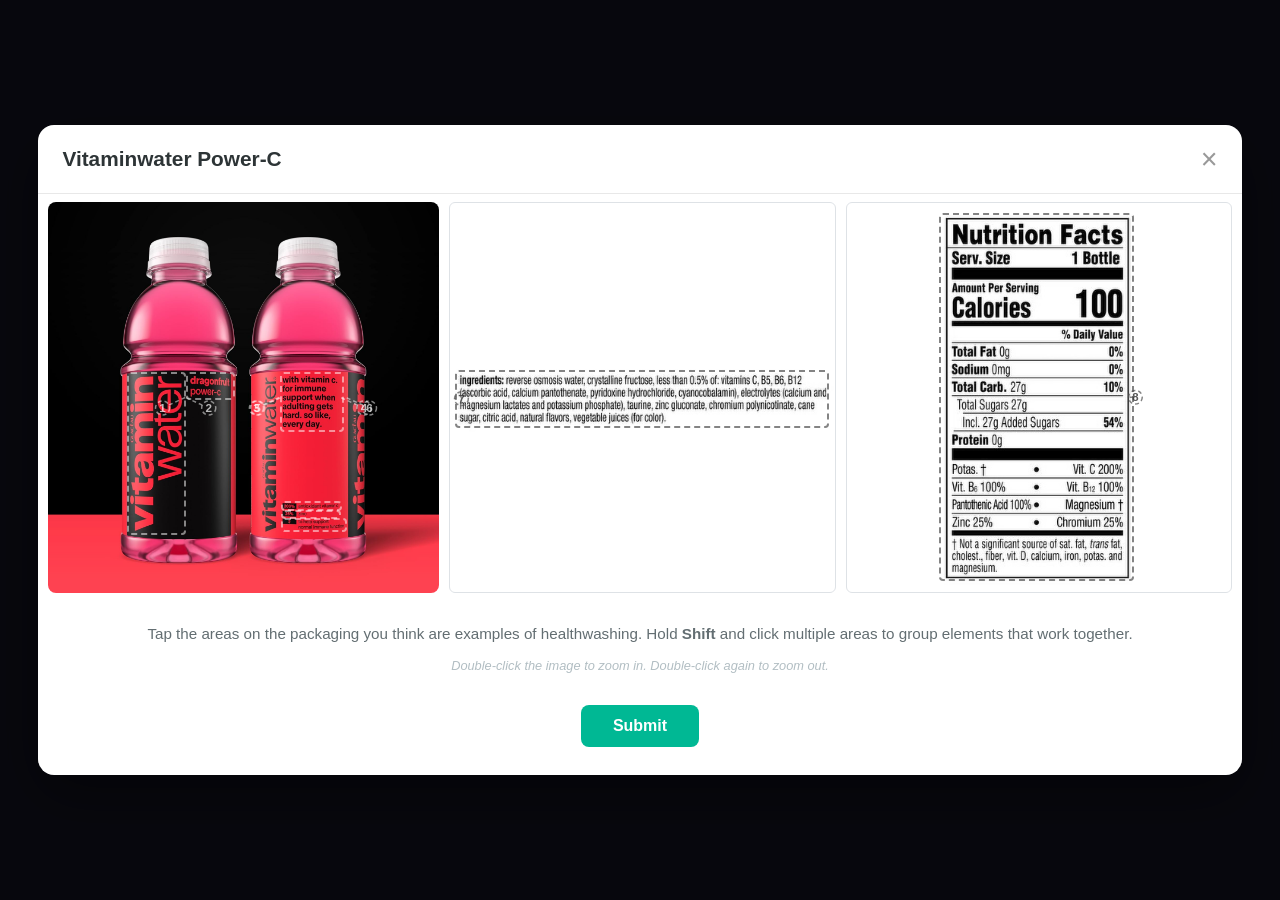
==== commit b58f0343: "add size of game bigger and fix svg annotaiton circle stuff" ====
--- a/vitaminwater-modal.html
+++ b/vitaminwater-modal.html
@@ -143,6 +143,13 @@
     .extra-zoom-inner .leader-overlay {
       position: absolute; top: 0; left: 0; width: 100%; height: 100%;
       pointer-events: none; z-index: 2;
+    }
+    .extra-img-wrapper .leader-overlay {
+      position: absolute; top: 0; left: 0; width: 100%; height: 100%;
+      pointer-events: none; z-index: 2;
+    }
+    .extra-img-wrapper .leader-overlay .leader-number {
+      pointer-events: auto; cursor: pointer;
     }
     .extra-zoom-inner .leader-line { stroke: rgba(80, 80, 80, 0.7); }
     .extra-zoom-inner .leader-line.hovered { stroke: rgba(180, 150, 0, 0.9); }
@@ -483,29 +490,40 @@
         zoomInner.style.transformOrigin = 'center center';
         imageContainer.classList.remove('zoomed');
 
+        const w = zoomInner.offsetWidth || 1;
+        const h = zoomInner.offsetHeight || 1;
+        const aspect = w / h;
+        const vbW = aspect >= 1 ? 100 : 100 * aspect;
+        const vbH = aspect >= 1 ? 100 / aspect : 100;
+        const scaleX = vbW / 100;
+        const scaleY = vbH / 100;
+
         const NS = 'http://www.w3.org/2000/svg';
         const svg = document.createElementNS(NS, 'svg');
         svg.classList.add('leader-overlay');
-        svg.setAttribute('viewBox', '0 0 100 100');
-        svg.setAttribute('preserveAspectRatio', 'none');
+        svg.setAttribute('viewBox', `0 0 ${vbW} ${vbH}`);
+        svg.setAttribute('preserveAspectRatio', 'xMidYMid meet');
         const r = 1.8, lineLen = 4, placed = [];
+        const globalOffset = state.allHotspotRefs.length;
 
         hotspots.forEach((hs, index) => {
+          const globalIdx = globalOffset + index;
           const div = document.createElement('div');
           div.className = 'hotspot';
           div.dataset.id = hs.id;
+          div.dataset.globalIdx = globalIdx;
           div.style.cssText = `left:${hs.left}%;top:${hs.top}%;width:${hs.width}%;height:${hs.height}%`;
-          div.addEventListener('click', (e) => { if (!state.inReveal) { e.stopPropagation(); handleHotspotClick(hs.id, index, e); } });
+          div.addEventListener('click', (e) => { if (!state.inReveal) { e.stopPropagation(); handleHotspotClick(hs.id, globalIdx, e); } });
           div.addEventListener('mouseenter', () => {
             if (state.inReveal) return;
-            const ln = svg.querySelector(`.leader-line[data-index="${index}"]`);
-            const nm = svg.querySelector(`.leader-number[data-index="${index}"]`);
+            const ln = svg.querySelector(`.leader-line[data-index="${globalIdx}"]`);
+            const nm = svg.querySelector(`.leader-number[data-index="${globalIdx}"]`);
             if (ln) ln.classList.add('hovered');
             if (nm) nm.classList.add('hovered');
           });
           div.addEventListener('mouseleave', () => {
-            const ln = svg.querySelector(`.leader-line[data-index="${index}"]`);
-            const nm = svg.querySelector(`.leader-number[data-index="${index}"]`);
+            const ln = svg.querySelector(`.leader-line[data-index="${globalIdx}"]`);
+            const nm = svg.querySelector(`.leader-number[data-index="${globalIdx}"]`);
             if (ln) ln.classList.remove('hovered');
             if (nm) nm.classList.remove('hovered');
           });
@@ -513,18 +531,37 @@
           state.allHotspotRefs.push({ id: hs.id, el: div, container: zoomInner });
 
           const cx = hs.left + hs.width / 2, cy = hs.top + hs.height / 2;
-          const candidates = [
+          const rawCandidates = [
             { nx: hs.left - lineLen - r, ny: cy, lx: hs.left, ly: cy },
             { nx: hs.left + hs.width + lineLen + r, ny: cy, lx: hs.left + hs.width, ly: cy },
             { nx: cx, ny: hs.top - lineLen - r, lx: cx, ly: hs.top },
             { nx: cx, ny: hs.top + hs.height + lineLen + r, lx: cx, ly: hs.top + hs.height }
           ];
+          const order = globalIdx % 2 === 0 ? [0, 1, 2, 3] : [1, 0, 3, 2];
+          const candidates = order.map(idx => {
+            const c = rawCandidates[idx];
+            return { nx: c.nx * scaleX, ny: c.ny * scaleY, lx: c.lx * scaleX, ly: c.ly * scaleY };
+          });
+          const boxL = hs.left * scaleX, boxT = hs.top * scaleY, boxR = boxL + hs.width * scaleX, boxB = boxT + hs.height * scaleY;
+          const buffer = r + 0.5;
+          const insideCurrent = (nx, ny) => nx >= boxL - buffer && nx <= boxR + buffer && ny >= boxT - buffer && ny <= boxB + buffer;
+          const insideAnyBox = (nx, ny) => {
+            for (const other of hotspots) {
+              const oL = other.left * scaleX - buffer, oT = other.top * scaleY - buffer, oR = other.left * scaleX + other.width * scaleX + buffer, oB = other.top * scaleY + other.height * scaleY + buffer;
+              if (nx >= oL && nx <= oR && ny >= oT && ny <= oB) return true;
+            }
+            return false;
+          };
           let best = null, bestScore = -Infinity;
+          const marginVal = r + 1;
           for (const c of candidates) {
-            if (c.nx < 1 || c.nx > 99 || c.ny < 1 || c.ny > 99) continue;
+            if (c.nx < marginVal || c.nx > vbW - marginVal || c.ny < marginVal || c.ny > vbH - marginVal) continue;
+            if (insideCurrent(c.nx, c.ny)) continue;
+            if (insideAnyBox(c.nx, c.ny)) continue;
             let score = 0;
             for (const other of hotspots) {
-              if (c.nx > other.left - r && c.nx < other.left + other.width + r && c.ny > other.top - r && c.ny < other.top + other.height + r) score -= 10;
+              const oL = other.left * scaleX, oT = other.top * scaleY, oW = other.width * scaleX, oH = other.height * scaleY;
+              if (c.nx > oL - r && c.nx < oL + oW + r && c.ny > oT - r && c.ny < oT + oH + r) score -= 10;
             }
             for (const p of placed) {
               const dist = Math.sqrt((c.nx - p.x) ** 2 + (c.ny - p.y) ** 2);
@@ -532,16 +569,44 @@
             }
             if (best === null || score > bestScore) { best = c; bestScore = score; }
           }
+          const validCandidates = candidates.filter(c =>
+            c.nx >= marginVal && c.nx <= vbW - marginVal && c.ny >= marginVal && c.ny <= vbH - marginVal &&
+            !insideCurrent(c.nx, c.ny) && !insideAnyBox(c.nx, c.ny)
+          );
+          if (!best && validCandidates.length) best = validCandidates[0];
           if (!best) best = candidates[0];
-          placed.push({ x: best.nx, y: best.ny });
-          const dx = best.nx - best.lx, dy = best.ny - best.ly;
+          let nx = Math.max(marginVal, Math.min(vbW - marginVal, best.nx));
+          let ny = Math.max(marginVal, Math.min(vbH - marginVal, best.ny));
+          const nudge = 0.5;
+          const getNudgeDir = (px, py) => {
+            let cx = (boxL + boxR) / 2, cy = (boxT + boxB) / 2;
+            if (!insideCurrent(px, py) && insideAnyBox(px, py)) {
+              for (const other of hotspots) {
+                const oL = other.left * scaleX - buffer, oT = other.top * scaleY - buffer, oR = other.left * scaleX + other.width * scaleX + buffer, oB = other.top * scaleY + other.height * scaleY + buffer;
+                if (px >= oL && px <= oR && py >= oT && py <= oB) {
+                  cx = (other.left + other.width / 2) * scaleX;
+                  cy = (other.top + other.height / 2) * scaleY;
+                  break;
+                }
+              }
+            }
+            return { dx: px - cx, dy: py - cy };
+          };
+          for (let step = 0; step < 20 && (insideCurrent(nx, ny) || insideAnyBox(nx, ny)); step++) {
+            const { dx: dnx, dy: dny } = getNudgeDir(nx, ny);
+            const len = Math.sqrt(dnx * dnx + dny * dny) || 1;
+            nx = Math.max(marginVal, Math.min(vbW - marginVal, nx + (dnx / len) * nudge));
+            ny = Math.max(marginVal, Math.min(vbH - marginVal, ny + (dny / len) * nudge));
+          }
+          placed.push({ x: nx, y: ny });
+          const dx = nx - best.lx, dy = ny - best.ly;
           const dist = Math.sqrt(dx * dx + dy * dy);
-          const endX = dist > 0 ? best.nx - (dx / dist) * r : best.nx;
-          const endY = dist > 0 ? best.ny - (dy / dist) * r : best.ny;
+          const endX = dist > 0 ? nx - (dx / dist) * r : nx;
+          const endY = dist > 0 ? ny - (dy / dist) * r : ny;
 
           const line = document.createElementNS(NS, 'line');
           line.classList.add('leader-line');
-          line.dataset.index = index;
+          line.dataset.index = globalIdx;
           line.setAttribute('x1', best.lx);
           line.setAttribute('y1', best.ly);
           line.setAttribute('x2', endX);
@@ -551,34 +616,46 @@
 
           const g = document.createElementNS(NS, 'g');
           g.classList.add('leader-number');
-          g.dataset.index = index;
+          g.dataset.index = globalIdx;
           g.dataset.id = hs.id;
           const circle = document.createElementNS(NS, 'circle');
-          circle.setAttribute('cx', best.nx);
-          circle.setAttribute('cy', best.ny);
+          circle.setAttribute('cx', nx);
+          circle.setAttribute('cy', ny);
           circle.setAttribute('r', r);
           circle.setAttribute('vector-effect', 'non-scaling-stroke');
           g.appendChild(circle);
           const text = document.createElementNS(NS, 'text');
-          text.setAttribute('x', best.nx);
-          text.setAttribute('y', best.ny);
-          text.textContent = index + 1;
+          text.setAttribute('x', nx);
+          text.setAttribute('y', ny);
+          text.textContent = globalIdx + 1;
           text.setAttribute('vector-effect', 'non-scaling-stroke');
           g.appendChild(text);
-          g.addEventListener('click', (e) => { if (!state.inReveal) { e.stopPropagation(); handleHotspotClick(hs.id, index, e); } });
+          g.addEventListener('click', (e) => { if (!state.inReveal) { e.stopPropagation(); handleHotspotClick(hs.id, globalIdx, e); } });
           svg.appendChild(g);
         });
         zoomInner.appendChild(svg);
       }
 
-      function buildExtraHotspots(wrapper, hotspots) {
+      function buildExtraHotspots(wrapper, inner, hotspots) {
+        const oldSvg = inner.querySelector('.leader-overlay') || wrapper.querySelector('.leader-overlay');
+        if (oldSvg) oldSvg.remove();
+
+        const w = inner.offsetWidth || 1;
+        const h = inner.offsetHeight || 1;
+        const aspect = w / h;
+        const vbW = aspect >= 1 ? 100 : 100 * aspect;
+        const vbH = aspect >= 1 ? 100 / aspect : 100;
+        const scaleX = vbW / 100;
+        const scaleY = vbH / 100;
+
         const NS = 'http://www.w3.org/2000/svg';
         const svg = document.createElementNS(NS, 'svg');
         svg.classList.add('leader-overlay');
-        svg.setAttribute('viewBox', '0 0 100 100');
-        svg.setAttribute('preserveAspectRatio', 'none');
+        svg.setAttribute('viewBox', `0 0 ${vbW} ${vbH}`);
+        svg.setAttribute('preserveAspectRatio', 'xMidYMid meet');
         const r = 1.8, lineLen = 4, placed = [];
         const globalOffset = state.allHotspotRefs.length;
+        const margin = r + 1;
 
         hotspots.forEach((h, i) => {
           const globalIdx = globalOffset + i;
@@ -601,22 +678,40 @@
             if (ln) ln.classList.remove('hovered');
             if (nm) nm.classList.remove('hovered');
           });
-          wrapper.appendChild(div);
+          inner.appendChild(div);
           state.allHotspotRefs.push({ id: h.id, el: div, svg, container: wrapper });
 
           const cx = h.left + h.width / 2, cy = h.top + h.height / 2;
-          const candidates = [
+          const rawCandidates = [
             { nx: h.left - lineLen - r, ny: cy, lx: h.left, ly: cy },
             { nx: h.left + h.width + lineLen + r, ny: cy, lx: h.left + h.width, ly: cy },
             { nx: cx, ny: h.top - lineLen - r, lx: cx, ly: h.top },
             { nx: cx, ny: h.top + h.height + lineLen + r, lx: cx, ly: h.top + h.height }
           ];
+          const order = globalIdx % 2 === 0 ? [0, 1, 2, 3] : [1, 0, 3, 2];
+          const candidates = order.map(idx => {
+            const c = rawCandidates[idx];
+            return { nx: c.nx * scaleX, ny: c.ny * scaleY, lx: c.lx * scaleX, ly: c.ly * scaleY };
+          });
+          const boxL = h.left * scaleX, boxT = h.top * scaleY, boxR = boxL + h.width * scaleX, boxB = boxT + h.height * scaleY;
+          const buffer = r + 0.5;
+          const insideCurrent = (nx, ny) => nx >= boxL - buffer && nx <= boxR + buffer && ny >= boxT - buffer && ny <= boxB + buffer;
+          const insideAnyBox = (nx, ny) => {
+            for (const other of hotspots) {
+              const oL = other.left * scaleX - buffer, oT = other.top * scaleY - buffer, oR = other.left * scaleX + other.width * scaleX + buffer, oB = other.top * scaleY + other.height * scaleY + buffer;
+              if (nx >= oL && nx <= oR && ny >= oT && ny <= oB) return true;
+            }
+            return false;
+          };
           let best = null, bestScore = -Infinity;
           for (const c of candidates) {
-            if (c.nx < 1 || c.nx > 99 || c.ny < 1 || c.ny > 99) continue;
+            if (c.nx < margin || c.nx > vbW - margin || c.ny < margin || c.ny > vbH - margin) continue;
+            if (insideCurrent(c.nx, c.ny)) continue;
+            if (insideAnyBox(c.nx, c.ny)) continue;
             let score = 0;
             for (const other of hotspots) {
-              if (c.nx > other.left - r && c.nx < other.left + other.width + r && c.ny > other.top - r && c.ny < other.top + other.height + r) score -= 10;
+              const oL = other.left * scaleX, oT = other.top * scaleY, oW = other.width * scaleX, oH = other.height * scaleY;
+              if (c.nx > oL - r && c.nx < oL + oW + r && c.ny > oT - r && c.ny < oT + oH + r) score -= 10;
             }
             for (const p of placed) {
               const dist = Math.sqrt((c.nx - p.x) ** 2 + (c.ny - p.y) ** 2);
@@ -624,12 +719,40 @@
             }
             if (best === null || score > bestScore) { best = c; bestScore = score; }
           }
+          const validCandidates = candidates.filter(c =>
+            c.nx >= margin && c.nx <= vbW - margin && c.ny >= margin && c.ny <= vbH - margin &&
+            !insideCurrent(c.nx, c.ny) && !insideAnyBox(c.nx, c.ny)
+          );
+          if (!best && validCandidates.length) best = validCandidates[0];
           if (!best) best = candidates[0];
-          placed.push({ x: best.nx, y: best.ny });
-          const dx = best.nx - best.lx, dy = best.ny - best.ly;
+          let nx = Math.max(margin, Math.min(vbW - margin, best.nx));
+          let ny = Math.max(margin, Math.min(vbH - margin, best.ny));
+          const nudge = 0.5;
+          const getNudgeDir = (px, py) => {
+            let cx = (boxL + boxR) / 2, cy = (boxT + boxB) / 2;
+            if (!insideCurrent(px, py) && insideAnyBox(px, py)) {
+              for (const other of hotspots) {
+                const oL = other.left * scaleX - buffer, oT = other.top * scaleY - buffer, oR = other.left * scaleX + other.width * scaleX + buffer, oB = other.top * scaleY + other.height * scaleY + buffer;
+                if (px >= oL && px <= oR && py >= oT && py <= oB) {
+                  cx = (other.left + other.width / 2) * scaleX;
+                  cy = (other.top + other.height / 2) * scaleY;
+                  break;
+                }
+              }
+            }
+            return { dx: px - cx, dy: py - cy };
+          };
+          for (let step = 0; step < 20 && (insideCurrent(nx, ny) || insideAnyBox(nx, ny)); step++) {
+            const { dx: dnx, dy: dny } = getNudgeDir(nx, ny);
+            const len = Math.sqrt(dnx * dnx + dny * dny) || 1;
+            nx = Math.max(margin, Math.min(vbW - margin, nx + (dnx / len) * nudge));
+            ny = Math.max(margin, Math.min(vbH - margin, ny + (dny / len) * nudge));
+          }
+          placed.push({ x: nx, y: ny });
+          const dx = nx - best.lx, dy = ny - best.ly;
           const dist = Math.sqrt(dx * dx + dy * dy);
-          const endX = dist > 0 ? best.nx - (dx / dist) * r : best.nx;
-          const endY = dist > 0 ? best.ny - (dy / dist) * r : best.ny;
+          const endX = dist > 0 ? nx - (dx / dist) * r : nx;
+          const endY = dist > 0 ? ny - (dy / dist) * r : ny;
 
           const line = document.createElementNS(NS, 'line');
           line.classList.add('leader-line');
@@ -646,21 +769,21 @@
           g.dataset.index = globalIdx;
           g.dataset.id = h.id;
           const circle = document.createElementNS(NS, 'circle');
-          circle.setAttribute('cx', best.nx);
-          circle.setAttribute('cy', best.ny);
+          circle.setAttribute('cx', nx);
+          circle.setAttribute('cy', ny);
           circle.setAttribute('r', r);
           circle.setAttribute('vector-effect', 'non-scaling-stroke');
           g.appendChild(circle);
           const text = document.createElementNS(NS, 'text');
-          text.setAttribute('x', best.nx);
-          text.setAttribute('y', best.ny);
+          text.setAttribute('x', nx);
+          text.setAttribute('y', ny);
           text.textContent = globalIdx + 1;
           text.setAttribute('vector-effect', 'non-scaling-stroke');
           g.appendChild(text);
           g.addEventListener('click', (e) => { if (!state.inReveal) { e.stopPropagation(); handleHotspotClick(h.id, globalIdx, e); } });
           svg.appendChild(g);
         });
-        wrapper.appendChild(svg);
+        inner.appendChild(svg);
       }
 
       function buildExtraImages(images, hs) {
@@ -677,13 +800,24 @@
           const inner = document.createElement('div');
           inner.className = 'extra-zoom-inner';
           const img = document.createElement('img');
-          img.src = src;
           img.alt = 'Product info';
           inner.appendChild(img);
           wrapper.appendChild(inner);
-          if (hotspots.length) buildExtraHotspots(inner, hotspots);
-          setupExtraZoom(wrapper, inner);
           container.appendChild(wrapper);
+          if (hotspots.length) {
+            const build = () => {
+              requestAnimationFrame(() => {
+                buildExtraHotspots(wrapper, inner, hotspots);
+                setupExtraZoom(wrapper, inner);
+              });
+            };
+            img.onload = build;
+            img.src = src;
+            if (img.complete) build();
+          } else {
+            img.src = src;
+            setupExtraZoom(wrapper, inner);
+          }
         });
       }
 
@@ -932,7 +1066,7 @@
         for (const num of individualPicks) {
           const explanation = productData.explanations?.[num] || '';
           if (!explanation) continue;
-          entries.push({ nums: [num], explanation, citation: productData.citations?.[num] || '', sortKey: num });
+          entries.push({ nums: [num], explanation, citation: productData.citations?.[num] || '', citationMla: productData.citationMla?.[num] || '', sortKey: num });
         }
         for (const group of ourGroups) {
           entries.push({ nums: [...group.ids].sort((a,b)=>a-b), explanation: group.explanation, citation: group.citation || '', citationMla: group.citationMla || '', sortKey: Math.min(...group.ids), isGroup: true });
